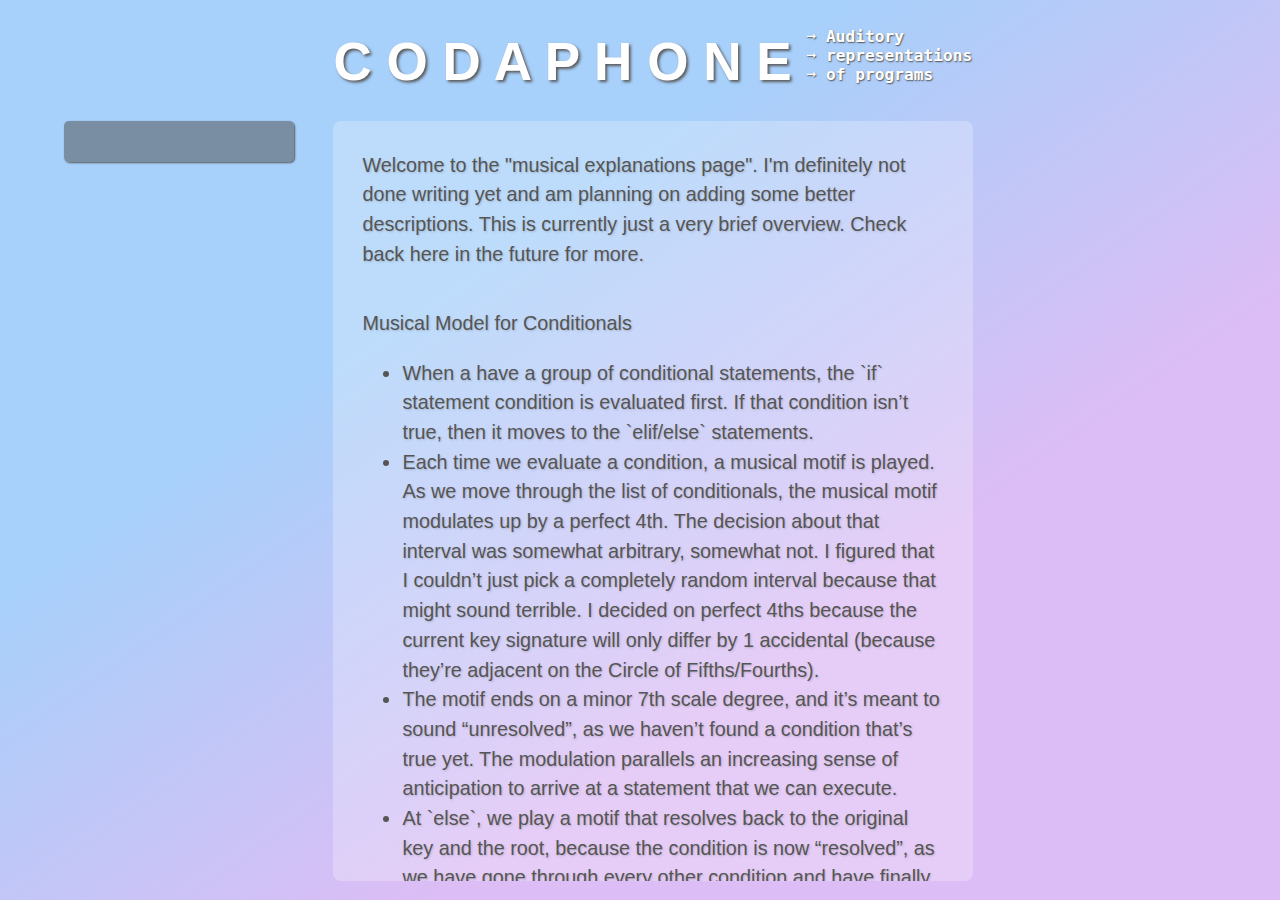
==== musicalExplanations.html @ da0c8173 "week 10 presentation" ====
<html>
<head>
  <title> Musical Explanations | Codaphone </title>
  <link rel="stylesheet" href="style.css">
  <link rel="shortcut icon" type="image/png" href="icon.png"/>
</head>
<body>
  <div id="heading">
    <h1>C O D A P H O N E
      <span class="subheading"> ➞ Auditory <br> ➞ representations <br> ➞ of programs </span>
    </h1>
  </div>

  <div id="nav_bar">
    <button type="button" class="menu">  </button>
  </div>

  <div id="writing">
    Welcome to the "musical explanations page". I'm definitely not done writing yet and am planning on adding
    some better descriptions. This is currently just a very brief overview. Check back here in the future for more.

    <p style="margin-top: 2em;"> Musical Model for Conditionals </p>

    <ul>
    <li>
    When a have a group of conditional statements, the `if` statement condition is evaluated first. If that condition
    isn’t true, then it moves to the `elif/else` statements. </li>

    <li>
    Each time we evaluate a condition, a musical motif is played. As we move through the list of conditionals, the
    musical motif modulates up by a perfect 4th. The decision about that interval was somewhat arbitrary, somewhat
    not. I figured that I couldn’t just pick a completely random interval because that might sound terrible. I decided
    on perfect 4ths because the current key signature will only differ by 1 accidental (because they’re adjacent on
    the Circle of Fifths/Fourths). </li>

    <li>
    The motif ends on a minor 7th scale degree, and it’s meant to sound “unresolved”, as we haven’t found a
    condition that’s true yet. The modulation parallels an increasing sense of anticipation to arrive at a
    statement that we can execute. </li>

    <li>
    At `else`, we play a motif that resolves back to the original key and the root, because the condition is
    now “resolved”, as we have gone through every other condition and have finally arrived at the end. </li>
    </ul>

    <p style="margin-top: 2em;"> Stack frame harmonics </p>
    <ul>
      <li>Each time a new stack frame is added, add a new harmonic to the overall sound</li>
      <li>When a stack frame is finished and is taken off the stack, remove that harmonic </li>
      <li>Represents the program in a different area of memory at different points in time: harmonics give the
    sound a different timbre </li>
      <li>Harmonics on top of each other are all different notes (parallel: different spaces in higher/lower memory), but together,
    they are different parts of a single sound (parallel: when there are a lot of stack frames, at any given time, all stack
    frames below the current one play a part in shaping the execution of the same program)</li>
    </ul>
  </div>

</body>
</html>
---- style.css ----
body {
  background-color: #a7d0fa; /* For browsers that do not support gradients */
  background-image: linear-gradient(to bottom right, #a7d0fa, #a7d0fa, #dcbdf5, #dcbdf5);
  padding-left: 5vw;
  padding-right: 3vw;
  margin-left: 0;
  margin-right: 0;
  overflow-y: scroll;
  color: white;
  font-family: Verdana, 'Geneva', sans-serif;
}

h1 {
  text-align: center;
  text-shadow: 2px 2px 3px #595959;
  margin-bottom: 0.55em;
  margin-top: 0.2em;
  font-size: 5.9vh;
  display: inline-block;
  width: 100%;
}

.subheading {
  text-align: left;
  margin-top: 0.5em;
  text-shadow: 0.75px 0.75px 1.5px #4f4f4f;
  font-family: 'Andale Mono', monospace;
  font-size: 1.8vh;
  display: inline-block;
}

textarea {
  outline: none;
  resize: none;
  border: none;
  width: 100%;
  height: 45vh;
  margin-bottom: 3.5vh;
  box-shadow: 2px 2px 3px #595959;
  border-radius: 8px;
}

button {
  width: 100%;
  outline: none;
  background: rgba(255, 255, 255, 0);
  cursor: pointer;
  border: 0.17em solid white;
  color: white;
  text-shadow: 2px 2px 3px #595959;
  box-shadow: 2px 2px 3px #595959, 2px 2px 3px #595959 inset;
  font-family: Verdana, 'Geneva', sans-serif;
  font-size: 4vh;
  font-weight: bold;
  padding: 0.3em;
  border-radius: 8px;
}

button span {
  cursor: pointer;
  display: inline-block;
  position: relative;
  transition: 0.5s;
}

button span:after {
  content: '\00bb';
  position: absolute;
  opacity: 0;
  top: 0;
  right: -1em;
  transition: 0.5s;
}

button:hover span {
  padding-right: 1em;
}

button:hover span:after {
  opacity: 1;
  right: 0;
}

#col1 {
  float: left;
  width: 20vw;
  margin-right: 3.5vw;
  min-height: 80vh;
}

#col2 {
  float: left;
  width: 65.5vw;
  height: 85vh;
  margin-bottom: 3vh;
}

#display {
  background: rgba(75, 75, 75, 0.75);
  width: 100%;
  height: 100%;
  border: 0.7vh solid white;
  border-radius: 8px;
  box-shadow: 2px 2px 3px #595959, 2px 2px 3px #595959 inset;
}

#memory {
  height: 75%;
  border-bottom: 0.9vh solid white;
}

#stack_and_global {
  float: left;
  width: 49.5%;
  border-right: 0.7vh solid white;
  height: 100%;
}

.area_label {
  font-size: 1.75vh;
  padding: 0.35em 0.55em;
}

#stack {
  height: 66%;
  border-bottom: 0.7vh solid white;
  position: relative;
  overflow-y: auto;
  overflow-x: hidden;
}

#global {
  height: 33%;
}

#global_variables {
  height: calc(100% - 3.325vh);
}

.hold_variables {
  padding: 1vh;
  overflow-y: auto;
  max-height: 100%;
  box-sizing: border-box;
}

.variable {
  font-size: 2.5vh;
  display: inline-block;
  margin-right: 1em;
  margin-bottom: 0.7em;
  text-shadow: 1px 1.5px 1px #4f4f4f;
}

.variable_name {
  display: inline-block;
  margin-right: 0.2em;
}

.variable_box {
  display: inline-block;
  border: 0.3vh solid white;
  border-radius: 4px;
  padding: 0.2em 0.4em;
  min-width: 3.3vw;
  text-align: center;
  font-size: 2vh;
  box-shadow: 1px 1.5px 1px #4f4f4f;
}

#heap {
  float: left;
  width: calc(50.5% - 0.7vh);
  height: 100%;
}

#heap_space {
  padding: 0.5vh 0 0 0.5vh;
  text-shadow: 1px 1.5px 1px #4f4f4f;
  overflow-y: scroll;
  height: calc(100% - 3.325vh);
  box-sizing: border-box;
}

.object {
  margin-bottom: 1.5vh;
  position: relative;
}

.element_index {
  font-size: 1.2vh;
  text-align: center;
  padding: 0.3em;
  border-bottom: 0.3vh solid white;
  width: 100%;
  box-sizing: border-box;
}

.element_value {
  font-size: 2vh;
  text-align: center;
  padding: 0.2em 0.4em;
  width: 100%;
  box-sizing: border-box;
}

.element {
  min-width: 3.3vw;
  white-space: nowrap;
  border-left: 0.3vh solid white;
}

.list {
  border: 0.3vh solid white;
  display: inline-block;
  font-size: 0px;
  letter-spacing: 0px;
  word-spacing: 0px;
  border-radius: 4px;
  box-shadow: 1px 1.5px 1px #4f4f4f;
  margin-right: 0.5vh;
}

.first_element {
  border-left: 0;
}

table.list {
  border-collapse: collapse;
}

td.element {
  padding: 0;
}

.reference {
  display: inline-block;
  position: absolute;
  font-size: 2vh;
  text-align: right;
  width: 5.25vh;
}

.scroll_list {
  overflow-x: scroll;
  position: relative;
  right: -6vh;
  width: calc(100% - 6vh);
  padding-bottom: 0.3vw;
}

#lines {
  height: 24%;
  width: 100%;
  position: relative;
  overflow-y: auto;
  overflow-x: hidden;
  -ms-overflow-style: none;  /* IE and Edge */
  scrollbar-width: none;  /* Firefox */
}

.line {
  background: rgba(75, 75, 75, 0.75);
  text-align: center;
  color: white;
  font-family: "Monaco", "Andale Mono", "PT Mono", monospace;
  font-size: 2.75vh;
  padding: 0.25em;
  border: 0.57vh solid white;
  border-radius: 8px;
  position: relative;
}

#lines_container {
  position: absolute;
  bottom: 0px;
  width: calc(100% + 1.20vh);
  left: calc(-0.6vh);
}

#line0 {
  border-bottom: 0;
}

#line1 {
  bottom: -0.57vh;
}

#line2 {
  bottom: -1.14vh;
}

#line3 {
  bottom: -1.71vh;
}

#scroll_lines {
  /* height: 1.8vh; for the 4th line */
  /* height: 7.5vh; for the 5th line */
  /*  + 5.7vh for each additional line after the 4th line */
  transition-property: height;
  transition-duration: 2s;
}

/* Hide scrollbar for Chrome, Safari and Opera */
#lines::-webkit-scrollbar {
  display: none;
}

#frames_container {
  position: absolute;
  bottom: 0.5vh;
  width: 101%;
}

.one_frame {
  height: 19.5vh;
  position: relative;
}

.function_name {
  display: inline-block;
  writing-mode: vertical-lr;
  font-size: 1.5vh;
  padding-right: 0.9em;
  transform: rotate(180deg);
  transform-origin: center;
  padding-top: 0.4em;
  overflow: hidden;
  max-height: 90%;
  padding-left: 0.6em;
  margin-top: 0.75em;
}

.stack_frame {
  border-left: 0.5vh solid white;
  border-top: 0.5vh solid white;
  border-top-left-radius: 12px;
  display: inline-block;
  height: 100%;
  width: calc(32.5vw - 4.75vh);
  position: absolute;
}

#stack_for_scrolling {
  position: relative;
  height: calc(100% - 3.4vh);
}

#lines_for_scrolling {
  position: relative;
  height: 100%;
}

#scroll_stack {
  height: 0vh;
  transition-property: height;
  transition-duration: 2s;
}

#frame1 {
  height: 19vh;
}

.highlight {
  color: #a2d41c;
  text-shadow: 1px 1.5px 1px #2b2a2a;
}

#output {
  min-height: 50px;
}

#output_area {
  font-family: "Monaco", "Andale Mono", "PT Mono", monospace;
  text-shadow: 1px 1px 2px #595959;
}

h4 {
  font-weight: normal;
  font-family: Verdana, 'Geneva', sans-serif;
  font-size: 2.3vh;
}

.menu {
  width: 100%;
  background: rgba(75, 75, 75, 0.5);
  border: 0 solid white;
  color: white;
  font-size: 2.3vh;
  font-weight: normal;
  padding: 1em;
  box-shadow: 1px 1px 2px #595959;
  text-shadow: 1px 1px 2px #595959;
  box-sizing: border-box;
  border-radius: 5px;
  margin-bottom: 0.7em;
  position: relative;
  transition: right ease 0.5s;
}

.menu:hover {
  right: -0.8vw;
}

.menu:hover :after {
  right: 0;
}

#nav_bar {
  float: left;
  width: 18vw;
  margin-right: 3vw;
}

#writing {
  float: left;
  height: 84.5vh;
  width: 50vw;
  overflow-y: auto;
  border-radius: 8px;
  background: rgba(255, 255, 255, 0.25);
  padding: 3.3vh;
  line-height: 1.5em;
  box-sizing: border-box;
  color: #555555;
  text-shadow: 1px 1px 2px rgba(75, 75, 75, 0.25);
  font-size: 2.2vh;
  scroll-behavior: smooth;
}

h3 {
  margin-top: 5vh;
  color: white;
  text-shadow: 1px 1px 3px #595959;
  font-size: calc(2.2vh + 0.7vw);
  font-weight: bold;
  margin-bottom: 0.5em;
  padding-top: 0.6em;
}

a {
  font-weight: bold;
  color: #555555;
  text-decoration: none;
}

footer {
  font-size: 2vh;
  text-shadow: 1px 1px 2px rgba(35, 35, 35, 0.75);
  text-align: center;
}

footer a {
  color: inherit;
  font-weight: inherit;
}

footer a:hover {
  text-decoration: underline;
}

*::-webkit-scrollbar {
  width: 0.5vw;
  height: 0.4vw;
}

*::-webkit-scrollbar-thumb {
  border-radius: 20px;
  background-color: rgba(0, 0, 0, 0.25);
}
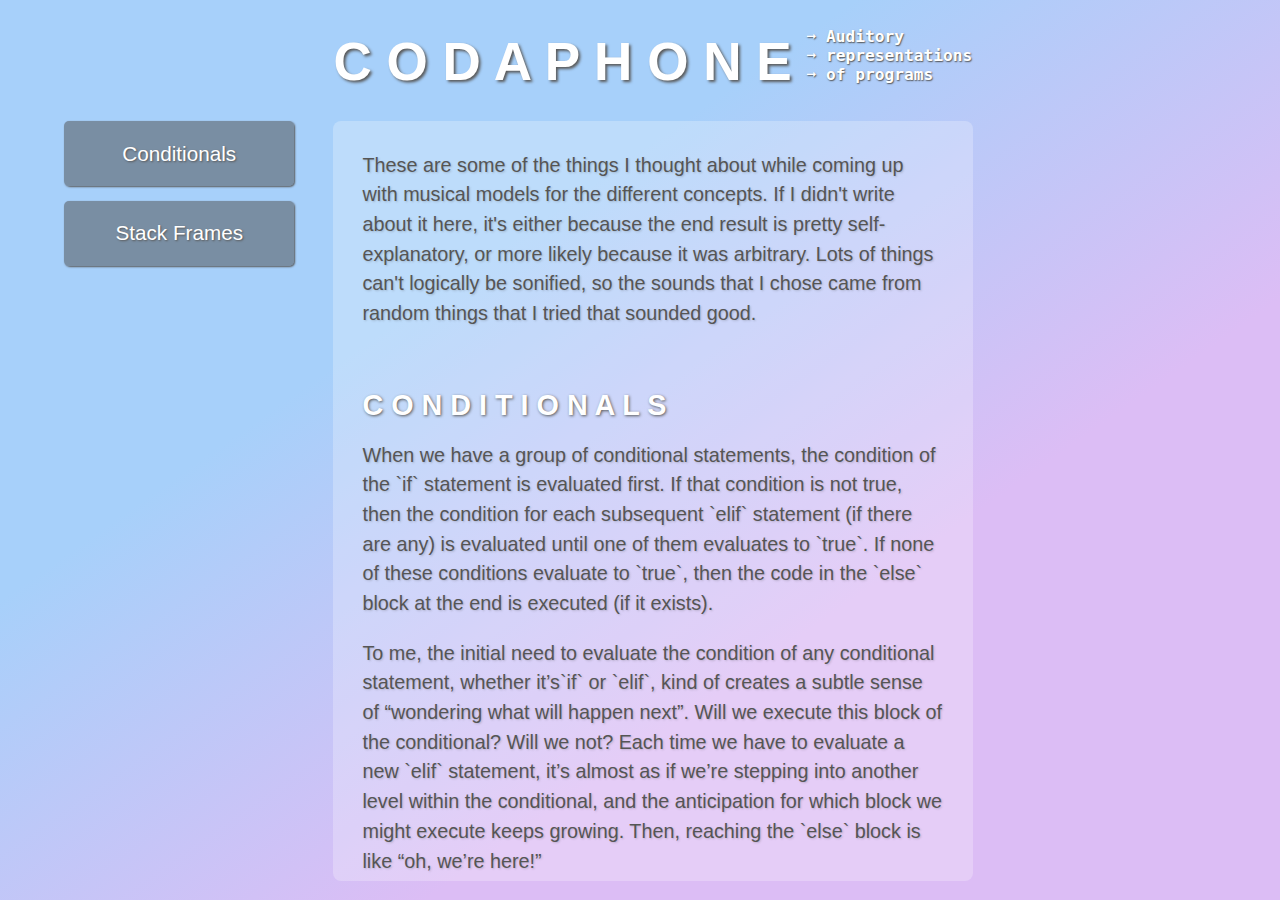
==== commit f0063fed: "musical explanations page" ====
--- a/musicalExplanations.html
+++ b/musicalExplanations.html
@@ -5,6 +5,27 @@
   <link rel="shortcut icon" type="image/png" href="icon.png"/>
 </head>
 <body>
+  <script>
+    function playSound(id)
+    {
+      document.getElementById(id).play();
+    }
+  </script>
+  <audio id="conditionalMotif">
+    <source src="musicalExplanations/sounds/dom7.wav" type="audio/wav">
+  </audio>
+  <audio id="majorChord">
+    <source src="musicalExplanations/sounds/major.wav" type="audio/wav">
+  </audio>
+  <audio id="resolve">
+    <source src="musicalExplanations/sounds/resolve.wav" type="audio/wav">
+  </audio>
+  <audio id="modulate4th">
+    <source src="musicalExplanations/sounds/modulate4th.wav" type="audio/wav">
+  </audio>
+  <audio id="resolveElse">
+    <source src="musicalExplanations/sounds/resolveElse.wav" type="audio/wav">
+  </audio>
   <div id="heading">
     <h1>C O D A P H O N E
       <span class="subheading"> ➞ Auditory <br> ➞ representations <br> ➞ of programs </span>
@@ -12,47 +33,118 @@
   </div>
 
   <div id="nav_bar">
-    <button type="button" class="menu">  </button>
+    <a href="#conditionals"> <button type="button" class="menu"> Conditionals </button> </a>
+    <a href="#stackFrames"> <button type="button" class="menu"> Stack Frames </button> </a>
   </div>
 
   <div id="writing">
-    Welcome to the "musical explanations page". I'm definitely not done writing yet and am planning on adding
-    some better descriptions. This is currently just a very brief overview. Check back here in the future for more.
+    These are some of the things I thought about while coming up with musical models
+    for the different concepts. If I didn't write about it here, it's either because the end
+    result is pretty self-explanatory, or more likely because it was arbitrary. Lots of
+    things can't logically be sonified, so the sounds that I chose came from random
+    things that I tried that sounded good.
 
-    <p style="margin-top: 2em;"> Musical Model for Conditionals </p>
+    <h3 id="conditionals"> C O N D I T I O N A L S </h3>
+    <p> When we have a group of conditional statements, the condition of the `if` statement
+      is evaluated first. If that condition is not true, then the condition for each subsequent
+      `elif` statement (if there are any) is evaluated until one of them evaluates to `true`.
+      If none of these conditions evaluate to `true`, then the code in the `else` block at the
+      end is executed (if it exists). </p>
+    <p> To me, the initial need to evaluate the condition of any conditional statement, whether
+      it’s`if` or `elif`, kind of creates a subtle sense of “wondering what will happen next”.
+      Will we execute this block of the conditional? Will we not? Each time we have to evaluate
+      a new `elif` statement, it’s almost as if we’re stepping into another level within the
+      conditional, and the anticipation for which block we might execute keeps growing. Then,
+      reaching the `else` block is like “oh, we’re here!” </p>
+    <p> To represent this musically, I have a motif that will get played each time before the
+      condition of an `if` or `elif` statement is evaluated: <br>
+      <button type="button" onclick="playSound('conditionalMotif')" class="playButton">
+        <img src="musicalExplanations/playButton.png" alt="Play" class="playButton"></button>
+      <br>
+      This is a broken dominant 7th chord. I chose this specific chord because it sounds
+      “unresolved”, like it’s leading into something else that’s going to happen next. To see
+      what I mean, listen to this other chord, a major chord, which should sound a lot more
+      “resolved” in comparison: <br>
+      <button type="button" onclick="playSound('majorChord')" class="playButton">
+        <img src="musicalExplanations/playButton.png" alt="Play" class="playButton"></button>
+      <br>
+      A dominant 7th chord naturally resolves (or “leads into”) to the root, like this: <br>
+      <button type="button" onclick="playSound('resolve')" class="playButton">
+        <img src="musicalExplanations/playButton.png" alt="Play" class="playButton"></button>
+      <br>
+      Although that’s not what happens in my program, that’s why the chord that I used should
+      sound like it’s preparing the way for something after it. The goal is that on its own,
+      it leaves you with a brief feeling of curiosity, similar to that “subtle sense of wonder”
+      that I was talking about earlier. </p>
+    <p> Each time a new `elif` statement is about to be evaluated, the same motif is played.
+      However, with each consecutive statement, the motif modulates up by a perfect fourth. <br>
+      <button type="button" onclick="playSound('modulate4th')" class="playButton">
+        <img src="musicalExplanations/playButton.png" alt="Play" class="playButton"></button>
+      <br>
+      This is to represent the fact that we’re going further and further into the conditional,
+      and each `elif` statement is like another distinct step. This also makes the pitch get
+      higher and higher, which is consistent with the idea of the increasing anticipation and
+      unresolved-ness as we have to evaluate more and more statements in the conditional. </p>
+    <p> The decision to use a perfect fourth was kind of arbitrary, kind of not. I didn’t want
+      to pick a random interval because that could sound really weird and have a lot of clashing
+      pitches. I narrowed it down to either a perfect fourth or a perfect fifth.
+      Fourths and fifths are both adjacent to the root on the Circle of Fifths/Circle of Fourths.
+      This means that only 1 note in the key (but not the chord) would be different than before,
+      which prevents the pitches from immeditely clashing. I chose fourths, and not fifths, just
+      because fifths would be too mainstream. I wanted to be different and slightly edgy, haha. </p>
+    <p> Finally, when and if we get to the `else` statement (meaning that none of the conditions
+      were true), we play a different motif. The else statement is different in that we don’t
+      evaluate a condition. It also leaves nothing to be anticipated, since this is the last
+      block and we’re definitely going to execute it. So the musical motif reflects this by
+      resolving and ending on the root. <br>
+      <button type="button" onclick="playSound('resolveElse')" class="playButton">
+        <img src="musicalExplanations/playButton.png" alt="Play" class="playButton"></button>
+      <br> </p>
 
-    <ul>
-    <li>
-    When a have a group of conditional statements, the `if` statement condition is evaluated first. If that condition
-    isn’t true, then it moves to the `elif/else` statements. </li>
+    <h3 id="stackFrames"> S T A C K _ F R A M E S </h3>
+    <p> I came up with an idea for how to represent stack frames sonically based on a picture
+      that Prof Joe Politz drew during a staff meeting in 2018 (@Joe: surprise! I didn’t tell you
+      this). If my memory serves me correctly, it went something like this, for a Java program: </p>
+    <img src="musicalExplanations/programPictureExample.png" style="width:100%; height: auto">
+    <p> I think that this picture is a pretty cool way to represent the “lifetime” of a program,
+      and I felt like it could be very well-replicated in audio by using harmonics. </p>
+    <p> <i> A quick crash course in harmonics and timbre: </i> <br>
+      This is a clean sine wave, with a frequency of 220Hz: <br>
+      <button type="button" onclick="playSound('resolveElse')" class="playButton">
+        <img src="musicalExplanations/playButton.png" alt="Play" class="playButton"></button>
+      <br>
+      This next clip starts off with the same 220Hz sine wave, and after a while, we add a
+      440Hz sine wave on top of it: <br>
+      <button type="button" onclick="playSound('resolveElse')" class="playButton">
+        <img src="musicalExplanations/playButton.png" alt="Play" class="playButton"></button>
+      <br>
+      We can continue to add sine waves, where each new wave is 220Hz (since that’s the base
+      frequency) more than the previous (440Hz, 660Hz, 880Hz, etc): <br>
+      <button type="button" onclick="playSound('resolveElse')" class="playButton">
+        <img src="musicalExplanations/playButton.png" alt="Play" class="playButton"></button>
+      <br>
+      Now, that probably sounds like a big chord with a bunch of dinstinct notes. That’s because
+      you heard them being added. Here’s the exact same thing you heard at the end (you’ll have
+      to take my word for it), after all of the harmonics were added: <br>
+      <button type="button" onclick="playSound('resolveElse')" class="playButton">
+        <img src="musicalExplanations/playButton.png" alt="Play" class="playButton"></button>
+      <br>
+      Sounds like a different “color” of sound compared to the clean sine wave, right? This is
+      one of the building blocks of sound synthesis! Each wave is called a “harmonic”, and we
+      can synthesize different types of sounds (we call it “timbre”) by changing the harmonics
+      we include in the sound and the amplitude of each one. </p>
+    <p> This parallels the concept from the picture I showed above. We add the next harmonic to
+      the overall background sound at the time that a new stack frame is added, and we remove
+      that harmonic at the time that the stack frame is removed.  </p>
+    <p> Looking at it on a deeper level, the picture visually represents the program in a
+      different space in memory at different points in time. Having a different amount of
+      harmonics creates a different timbre for each of these spaces in memory, based on the
+      number of frames on the stack. </p>
+    <p> Each harmonic has its own pitch, but together, they can be all be different parts of
+      a single sound. Similarly, each stack frame has its own scope, but together, each stack
+      frame below the current one plays a part in shaping the execution of the same program. </p>
+    <p> I hope that your mind is now blown 🤯 </p>
 
-    <li>
-    Each time we evaluate a condition, a musical motif is played. As we move through the list of conditionals, the
-    musical motif modulates up by a perfect 4th. The decision about that interval was somewhat arbitrary, somewhat
-    not. I figured that I couldn’t just pick a completely random interval because that might sound terrible. I decided
-    on perfect 4ths because the current key signature will only differ by 1 accidental (because they’re adjacent on
-    the Circle of Fifths/Fourths). </li>
-
-    <li>
-    The motif ends on a minor 7th scale degree, and it’s meant to sound “unresolved”, as we haven’t found a
-    condition that’s true yet. The modulation parallels an increasing sense of anticipation to arrive at a
-    statement that we can execute. </li>
-
-    <li>
-    At `else`, we play a motif that resolves back to the original key and the root, because the condition is
-    now “resolved”, as we have gone through every other condition and have finally arrived at the end. </li>
-    </ul>
-
-    <p style="margin-top: 2em;"> Stack frame harmonics </p>
-    <ul>
-      <li>Each time a new stack frame is added, add a new harmonic to the overall sound</li>
-      <li>When a stack frame is finished and is taken off the stack, remove that harmonic </li>
-      <li>Represents the program in a different area of memory at different points in time: harmonics give the
-    sound a different timbre </li>
-      <li>Harmonics on top of each other are all different notes (parallel: different spaces in higher/lower memory), but together,
-    they are different parts of a single sound (parallel: when there are a lot of stack frames, at any given time, all stack
-    frames below the current one play a part in shaping the execution of the same program)</li>
-    </ul>
   </div>
 
 </body>
--- a/style.css
+++ b/style.css
@@ -168,6 +168,15 @@
   box-shadow: 1px 1.5px 1px #4f4f4f;
 }
 
+.param .variable_name {
+  color: #f5decc;
+}
+
+.param .variable_box {
+  color: #f5decc;
+  border-color: #f5decc;
+}
+
 #heap {
   float: left;
   width: calc(50.5% - 0.7vh);
@@ -445,6 +454,15 @@
   text-decoration: none;
 }
 
+.playButton {
+  border: 0 solid white;
+  box-shadow: 0 0 0;
+  font-size: 2.2vh;
+  width: 1.5em;
+  height: 1.5em;
+  padding-bottom: 1.8em;
+}
+
 footer {
   font-size: 2vh;
   text-shadow: 1px 1px 2px rgba(35, 35, 35, 0.75);
